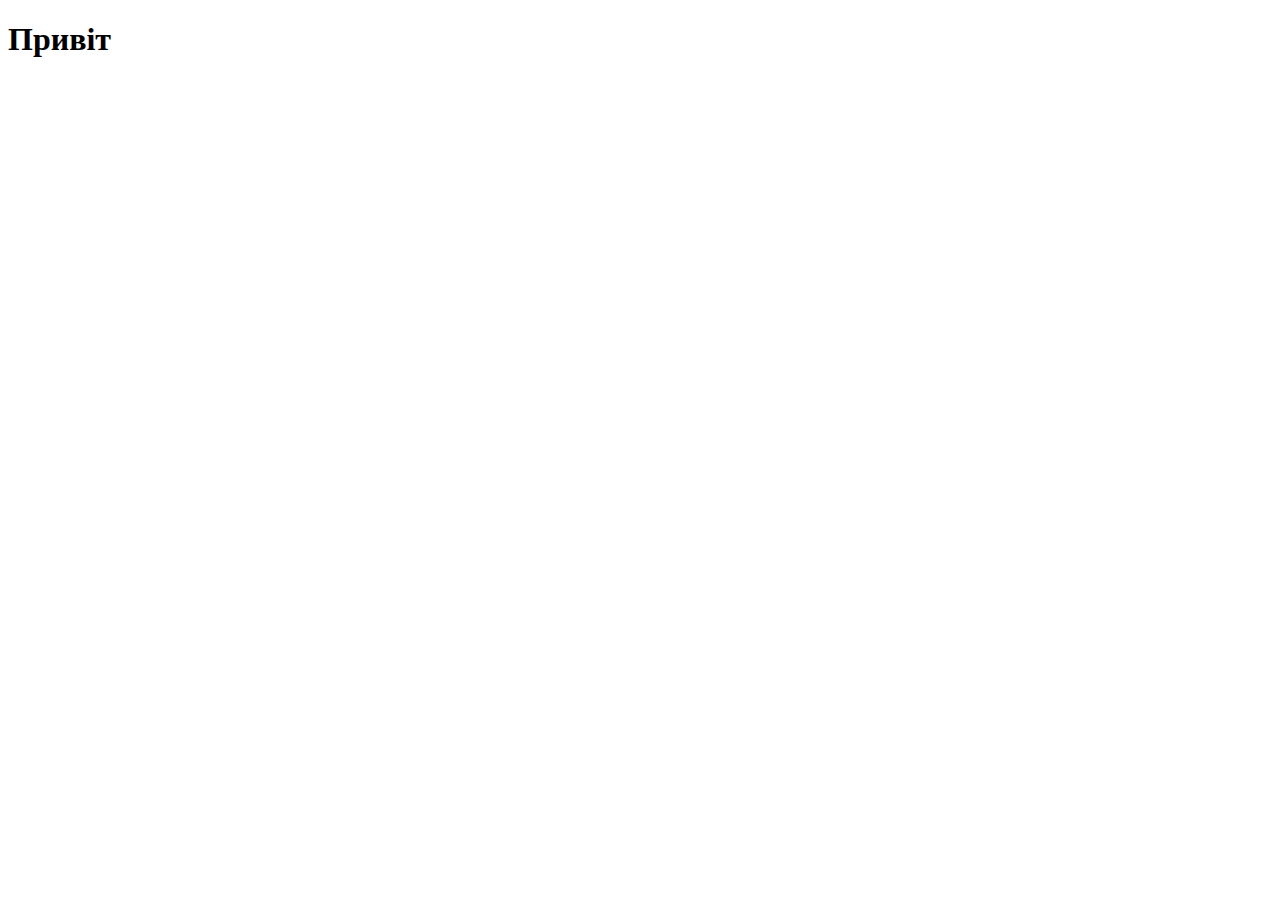
==== index.html @ 093e600b "Create index.html" ====
<!DOCTYPE html>
<html lang="en">
  <head>
    <meta charset="UTF-8" />
    <meta name="viewport" content="width=device-width, initial-scale=1.0" />
    <title>Document</title>
  </head>
  <body>
    <h1>Привіт</h1>
  </body>
</html>
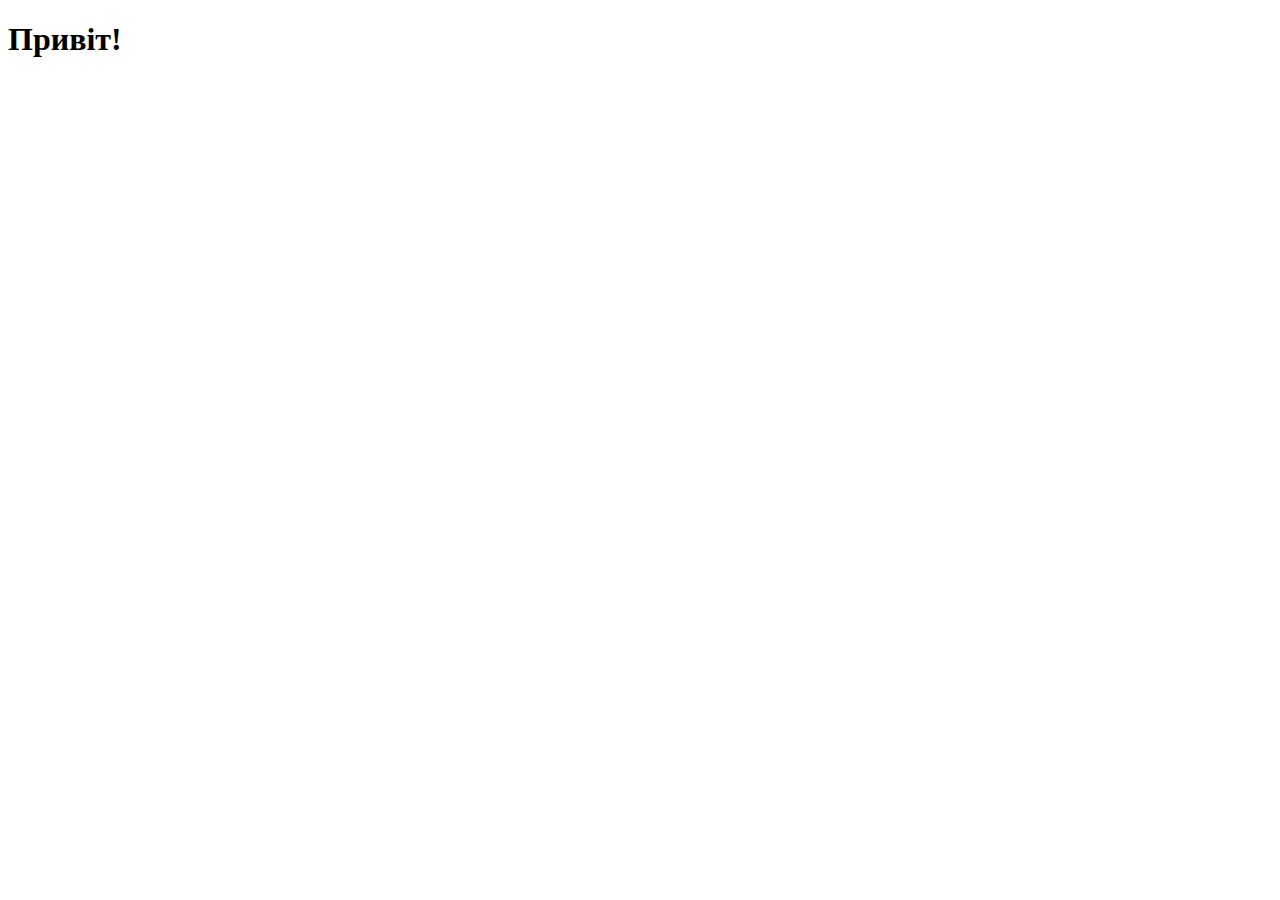
==== commit 8d48a783: "Update index.html" ====
--- a/index.html
+++ b/index.html
@@ -6,6 +6,6 @@
     <title>Document</title>
   </head>
   <body>
-    <h1>Привіт</h1>
+    <h1>Привіт!</h1>
   </body>
 </html>
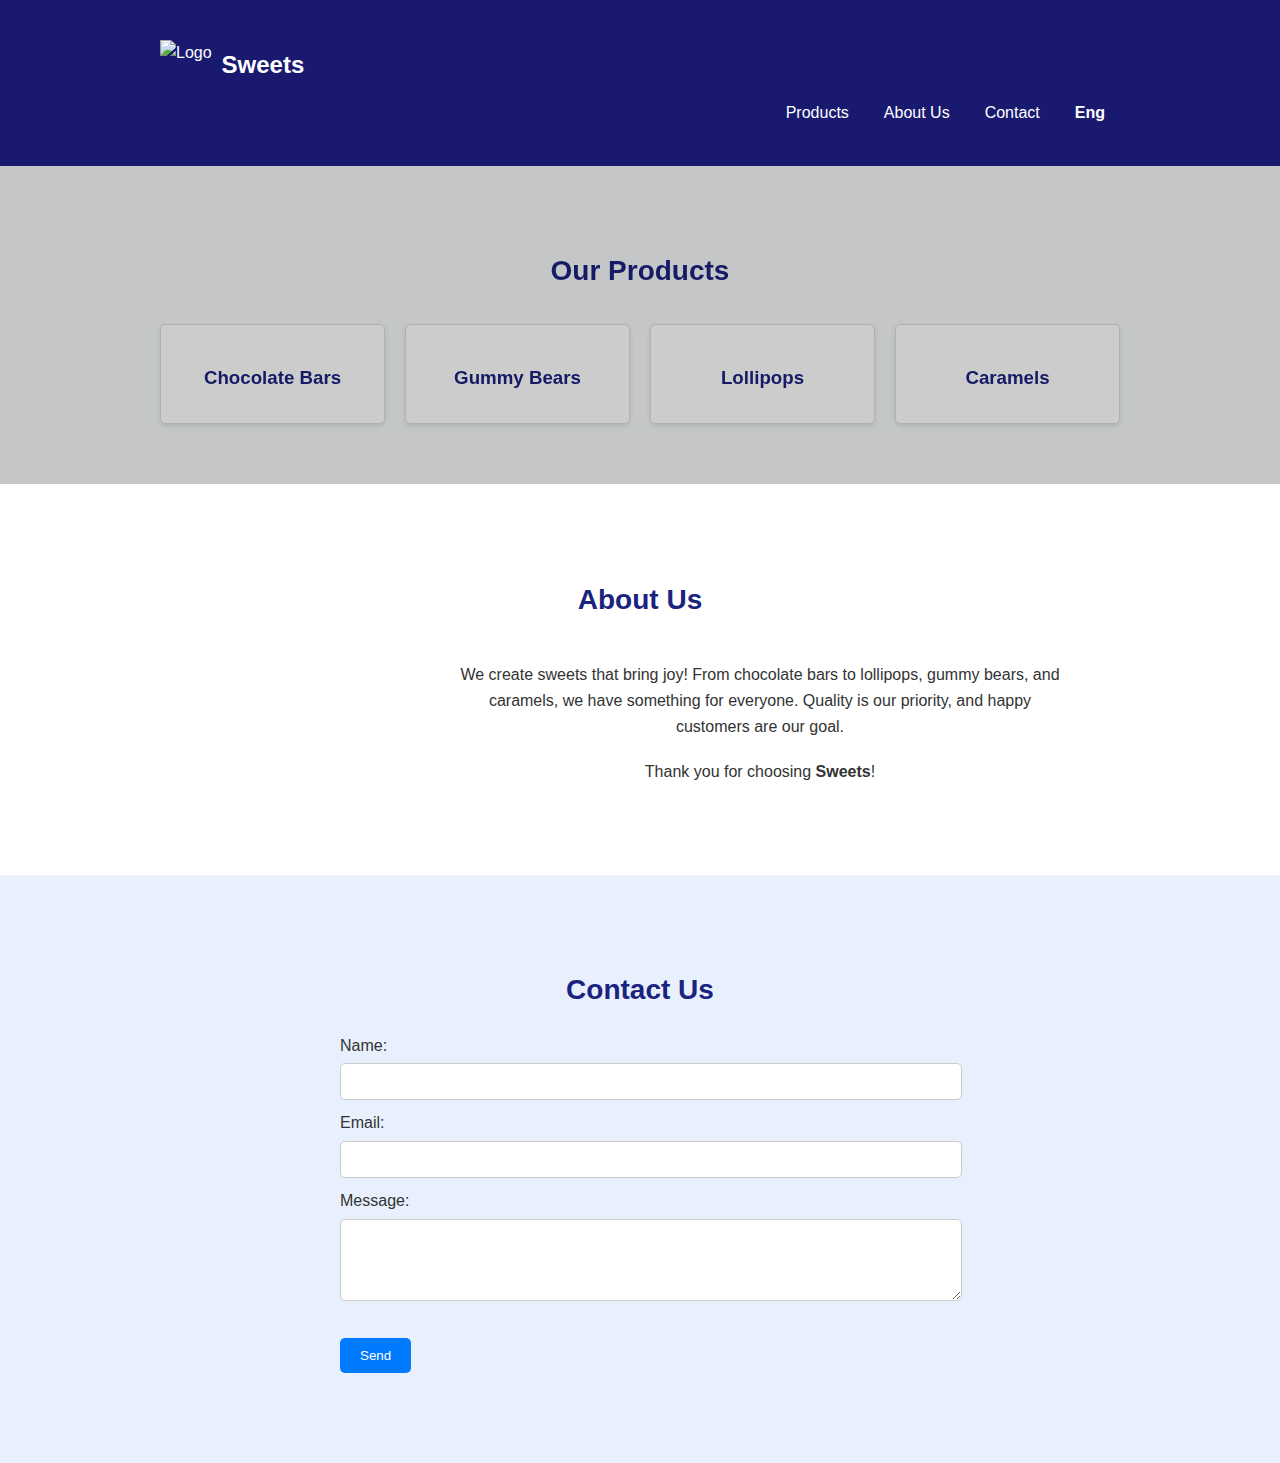
==== commit 69187e12: "." ====
--- a/index.html
+++ b/index.html
@@ -3,9 +3,278 @@
   <head>
     <meta charset="UTF-8" />
     <meta name="viewport" content="width=device-width, initial-scale=1.0" />
-    <title>Document</title>
+    <title>Sweets</title>
+    <link rel="stylesheet" href="./css/style.css" />
+    <style>
+      body {
+        font-family: sans-serif;
+        margin: 0;
+        background-color: #f8f8f8;
+        color: #333;
+      }
+
+      .container {
+        max-width: 960px;
+        margin: 0 auto;
+        padding: 20px;
+      }
+
+      .header {
+        background-color: midnightblue;
+        padding: 20px 0;
+        color: #fff;
+      }
+
+      .logo-container {
+        display: flex;
+        align-items: center;
+      }
+
+      .logo-container img {
+        height: 50px;
+        margin-right: 10px;
+      }
+
+      .logo {
+        font-size: 24px;
+        font-weight: bold;
+        color: #fff;
+        text-decoration: none;
+      }
+
+      .nav-list {
+        list-style: none;
+        margin: 0;
+        padding: 0;
+        display: flex;
+        justify-content: flex-end;
+      }
+
+      .nav-list li {
+        margin-left: 20px;
+      }
+
+      .nav-list a {
+        text-decoration: none;
+        color: #fff;
+        transition: color 0.3s ease;
+      }
+
+      .nav-list a:hover {
+        color: #ccc;
+      }
+
+      section {
+        padding: 40px 0;
+      }
+
+      h2 {
+        font-size: 28px;
+        margin-bottom: 20px;
+        color: #333;
+      }
+
+      .product-grid {
+        display: grid;
+        grid-template-columns: repeat(auto-fit, minmax(200px, 1fr));
+        grid-gap: 20px;
+      }
+
+      .product {
+        background-color: #fff;
+        padding: 20px;
+        border-radius: 5px;
+        box-shadow: 0 2px 5px rgba(0, 0, 0, 0.1);
+        text-align: center;
+      }
+
+      .product h3 {
+        margin-bottom: 10px;
+      }
+
+      .product a {
+        text-decoration: none;
+        color: #333;
+        transition: color 0.3s ease;
+      }
+
+      .product a:hover {
+        color: #007bff;
+      }
+
+      .mosaic {
+        display: flex;
+        flex-direction: column;
+        align-items: center;
+        width: 100%;
+        padding: 20px;
+      }
+
+      .mosaic-item {
+        position: relative;
+        overflow: hidden;
+        width: 30%;
+        height: auto;
+        border-radius: 5px;
+        box-shadow: 0 4px 8px rgba(0, 0, 0, 0.1);
+        margin-bottom: 20px;
+      }
+
+      .mosaic-item img {
+        width: 100%;
+        height: 100%;
+        object-fit: cover;
+        transition: transform 0.3s ease;
+      }
+
+      .mosaic-item:hover img {
+        transform: scale(1.1);
+      }
+
+      .contact-form label {
+        display: block;
+        margin-bottom: 5px;
+      }
+
+      .contact-form input,
+      .contact-form textarea {
+        width: 100%;
+        padding: 10px;
+        margin-bottom: 10px;
+        border: 1px solid #ccc;
+        border-radius: 5px;
+      }
+
+      .btn {
+        background-color: #007bff;
+        color: #fff;
+        padding: 10px 20px;
+        border: none;
+        border-radius: 5px;
+        cursor: pointer;
+        transition: background-color 0.3s ease;
+      }
+
+      .btn:hover {
+        background-color: #0056b3;
+      }
+
+      .about-container {
+        display: flex;
+        align-items: flex-start;
+      }
+
+      .about-image {
+        width: 200px;
+        margin-right: 20px;
+        border-radius: 5px;
+      }
+
+      .about-text {
+        flex-grow: 1;
+      }
+
+      .about-images {
+        display: flex;
+        flex-direction: column;
+        margin-right: 20px;
+      }
+
+      .about-images img {
+        margin-bottom: 10px;
+      }
+      #products {
+        background-image: url("./Project_2.turm/IMG_6485.jpg.webp");
+        background-size: cover;
+        background-position: center;
+        background-repeat: no-repeat;
+        padding: 40px 0;
+        filter: brightness(80%);
+      }
+    </style>
   </head>
   <body>
-    <h1>Привіт!</h1>
+    <header class="header">
+      <div class="container">
+        <div class="logo-container">
+          <img src="./Project_2.turm/2025-02-25 21.49.21.jpg" alt="Logo" />
+          <div class="logo">Sweets</div>
+        </div>
+
+        <nav class="nav">
+          <ul class="nav-list">
+            <li><a href="#products">Products</a></li>
+            <li><a href="#about">About Us</a></li>
+            <li><a href="#contact">Contact</a></li>
+            <li><a href="./index2.html" class="lang-link">Eng</a></li>
+          </ul>
+        </nav>
+      </div>
+    </header>
+    <section id="products" class="products">
+      <div class="container">
+        <h2>Our Products</h2>
+        <div class="product-grid">
+          <div class="product">
+            <h3><a href="chocolatebars.html">Chocolate Bars</a></h3>
+          </div>
+          <div class="product">
+            <h3><a href="gummybears.html">Gummy Bears</a></h3>
+          </div>
+          <div class="product">
+            <h3><a href="lollipops.html">Lollipops</a></h3>
+          </div>
+          <div class="product">
+            <h3><a href="caramels.html">Caramels</a></h3>
+          </div>
+        </div>
+      </div>
+    </section>
+
+    <section id="about" class="about">
+      <div class="container">
+        <h2>About Us</h2>
+        <div class="about-container">
+          <div class="about-images">
+            <img
+              src="./Project_2.turm/istockphoto-1327093724-1024x1024.jpg"
+              alt=""
+              class="about-image"
+            />
+            <img
+              src="./Project_2.turm/istockphoto-522735736-1024x1024.jpg"
+              alt=""
+              class="about-image"
+            />
+          </div>
+          <div class="about-text">
+            <p>
+              We create sweets that bring joy! From chocolate bars to lollipops,
+              gummy bears, and caramels, we have something for everyone. Quality
+              is our priority, and happy customers are our goal.
+            </p>
+            <p>Thank you for choosing <strong>Sweets</strong>!</p>
+          </div>
+        </div>
+      </div>
+    </section>
+
+    <section id="contact" class="contact">
+      <div class="container">
+        <h2>Contact Us</h2>
+        <form action="#" method="post" class="contact-form">
+          <label for="name">Name:</label>
+          <input type="text" id="name" name="name" required />
+
+          <label for="email">Email:</label>
+          <input type="email" id="email" name="email" required />
+
+          <label for="message">Message:</label>
+          <textarea id="message" name="message" rows="4" required></textarea>
+
+          <button type="submit" class="btn">Send</button>
+        </form>
+      </div>
+    </section>
   </body>
 </html>
--- a/css/style.css
+++ b/css/style.css
@@ -0,0 +1,305 @@
+body {
+  margin: 0;
+  font-family: Arial, sans-serif;
+  line-height: 1.6;
+  color: #333;
+}
+
+.container {
+  width: 80%;
+  margin: 0 auto;
+  padding: 20px;
+}
+
+.header {
+  background: #1a237e;
+  color: white;
+  padding: 20px 0;
+}
+
+.logo {
+  text-align: center;
+  font-size: 2em;
+  margin: 0;
+}
+
+.nav {
+  text-align: center;
+  margin-top: 10px;
+}
+
+.nav-list {
+  list-style: none;
+  padding: 0;
+}
+
+.nav-list li {
+  display: inline;
+  margin: 0 15px;
+}
+
+.nav-list a {
+  text-decoration: none;
+  color: white;
+}
+
+.hero {
+  background: #e8f0fe;
+  text-align: center;
+  padding: 50px 0;
+}
+
+.hero h2 {
+  margin: 0;
+  font-size: 2.5em;
+  color: #1a237e;
+}
+
+.hero p {
+  font-size: 1.2em;
+}
+
+.btn {
+  display: inline-block;
+  background: #1a237e;
+  color: white;
+  padding: 10px 20px;
+  margin-top: 20px;
+  text-decoration: none;
+  border-radius: 5px;
+  transition: background 0.3s;
+}
+
+.btn:hover {
+  background: #151b54;
+}
+
+.products {
+  background: #f5f8fa;
+  padding: 50px 0;
+}
+
+.products h2 {
+  text-align: center;
+  color: #1a237e;
+}
+
+.product-grid {
+  display: grid;
+  grid-template-columns: repeat(4, 1fr);
+  gap: 20px;
+  margin-top: 30px;
+}
+
+.product {
+  text-align: center;
+  padding: 10px;
+  background: white;
+  border: 1px solid #ddd;
+  border-radius: 5px;
+  transition: transform 0.3s;
+}
+
+.product:hover {
+  transform: scale(1.05);
+}
+
+.product img {
+  width: 100%;
+  border-radius: 5px;
+  object-fit: cover;
+  height: 200px;
+}
+
+.product h3 a {
+  text-decoration: none;
+  color: #1a237e;
+  transition: color 0.3s;
+}
+
+.product h3 a:hover {
+  color: #151b54;
+}
+
+.about {
+  background: #fff;
+  padding: 50px 0;
+}
+
+.about h2 {
+  text-align: center;
+  color: #1a237e;
+}
+
+.about p {
+  max-width: 600px;
+  margin: 20px auto;
+  text-align: center;
+}
+
+.contact {
+  background: #e8f0fe;
+  padding: 50px 0;
+}
+
+.contact h2 {
+  text-align: center;
+  color: #1a237e;
+}
+
+.contact-form {
+  max-width: 600px;
+  margin: 20px auto;
+}
+
+.contact-form label {
+  display: block;
+  margin-bottom: 10px;
+}
+
+.contact-form input,
+.contact-form textarea {
+  width: 100%;
+  padding: 10px;
+  margin-bottom: 20px;
+  border: 1px solid #ddd;
+  border-radius: 5px;
+}
+
+.lang-link {
+  color: white;
+  font-weight: bold;
+  text-decoration: underline;
+  transition: color 0.3s, text-decoration 0.3s;
+}
+
+.lang-link:hover {
+  color: #add8e6;
+  text-decoration: none;
+}
+
+.product {
+  position: relative;
+  text-align: center;
+  padding: 10px;
+  background: white;
+  border: 1px solid #ddd;
+  border-radius: 5px;
+  transition: transform 0.3s;
+  overflow: hidden;
+}
+
+.product:hover {
+  transform: scale(1.05);
+}
+
+.product-price {
+  margin-bottom: 10px;
+  font-weight: bold;
+}
+
+.order-button {
+  background-color: #1a237e;
+  color: white;
+  padding: 10px 20px;
+  border: none;
+  border-radius: 5px;
+  cursor: pointer;
+  transition: background-color 0.3s;
+}
+
+.order-button:hover {
+  background-color: #151b54;
+}
+
+.modal {
+  display: none;
+  position: fixed;
+  z-index: 1;
+  left: 0;
+  top: 0;
+  width: 100%;
+  height: 100%;
+  overflow: auto;
+  background-color: rgba(0, 0, 0, 0.4);
+}
+
+.modal-content {
+  background-color: #fefefe;
+  margin: 15% auto;
+  padding: 20px;
+  border: 1px solid #888;
+  width: 30%;
+  border-radius: 5px;
+  position: relative;
+}
+
+.close-button {
+  position: absolute;
+  top: 10px;
+  right: 15px;
+  font-size: 20px;
+  cursor: pointer;
+  color: #888;
+}
+
+#order-form label {
+  display: block;
+  margin-bottom: 5px;
+}
+
+#order-form input,
+#order-form textarea {
+  width: calc(100% - 12px);
+  padding: 5px;
+  margin-bottom: 10px;
+  border: 1px solid #ccc;
+  border-radius: 3px;
+  box-sizing: border-box;
+}
+
+#order-form button[type="submit"] {
+  background-color: #1a237e;
+  color: white;
+  padding: 10px 15px;
+  border: none;
+  border-radius: 3px;
+  cursor: pointer;
+}
+
+#order-form button[type="submit"]:hover {
+  background-color: #151b54;
+}
+
+.filter-container {
+  display: flex;
+  justify-content: space-between;
+  align-items: flex-start;
+}
+
+.filter {
+  width: 200px;
+  padding: 20px;
+  border: 1px solid #ccc;
+  border-radius: 5px;
+  background-color: #f0f0f0;
+}
+
+.filter h3 {
+  margin-top: 0;
+  color: #1a237e;
+}
+
+.filter input[type="range"] {
+  width: calc(100% - 60px);
+}
+#product-grid {
+  display: grid;
+  grid-template-columns: repeat(auto-fit, minmax(250px, 1fr));
+  gap: 20px;
+}
+#product-grid {
+  display: grid;
+  grid-template-columns: repeat(4, 1fr);
+  gap: 20px;
+}
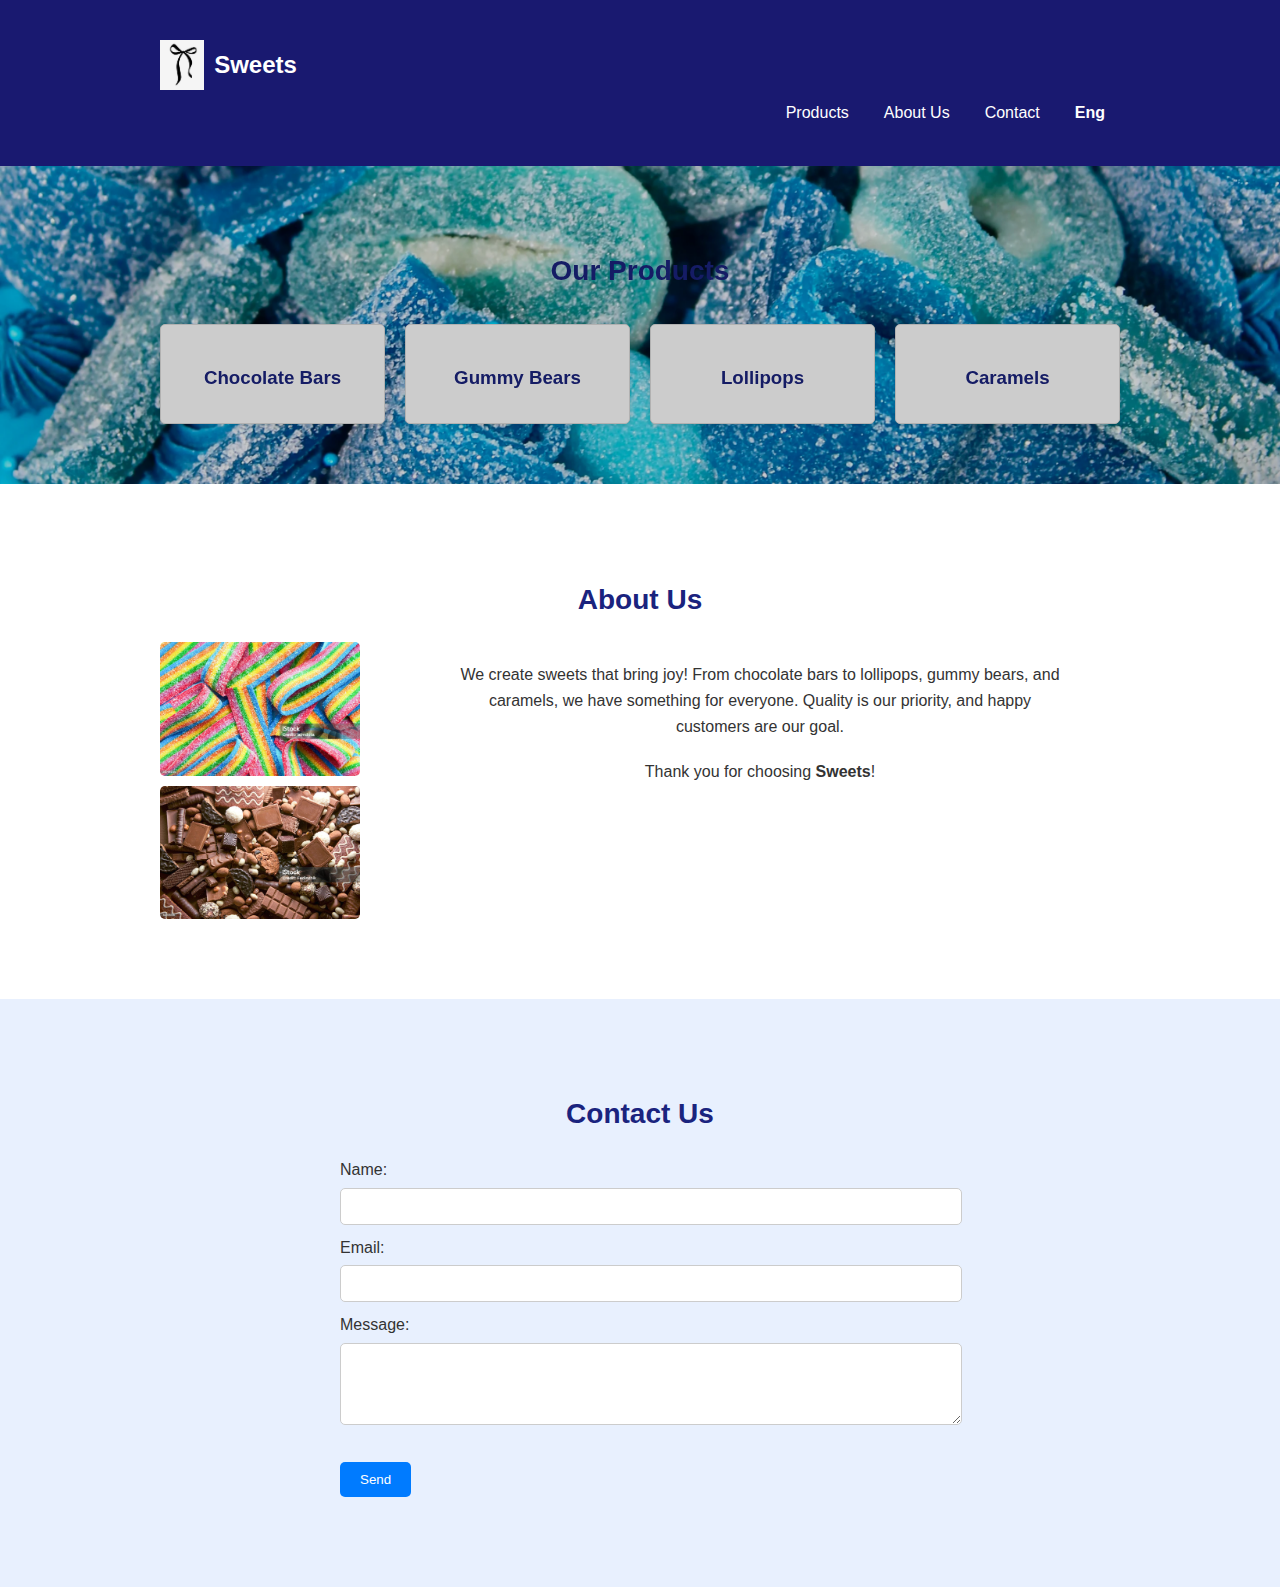
==== commit a92b0b10: "." ====
--- a/index.html
+++ b/index.html
@@ -184,7 +184,7 @@
         margin-bottom: 10px;
       }
       #products {
-        background-image: url("./Project_2.turm/IMG_6485.jpg.webp");
+        background-image: url("./images/fone.webp");
         background-size: cover;
         background-position: center;
         background-repeat: no-repeat;
@@ -197,7 +197,7 @@
     <header class="header">
       <div class="container">
         <div class="logo-container">
-          <img src="./Project_2.turm/2025-02-25 21.49.21.jpg" alt="Logo" />
+          <img src="./images/logo.jpg" alt="Logo" />
           <div class="logo">Sweets</div>
         </div>
 
@@ -236,16 +236,8 @@
         <h2>About Us</h2>
         <div class="about-container">
           <div class="about-images">
-            <img
-              src="./Project_2.turm/istockphoto-1327093724-1024x1024.jpg"
-              alt=""
-              class="about-image"
-            />
-            <img
-              src="./Project_2.turm/istockphoto-522735736-1024x1024.jpg"
-              alt=""
-              class="about-image"
-            />
+            <img src="./images/about1.jpg" alt="" class="about-image" />
+            <img src="./images/about2.jpg" alt="" class="about-image" />
           </div>
           <div class="about-text">
             <p>
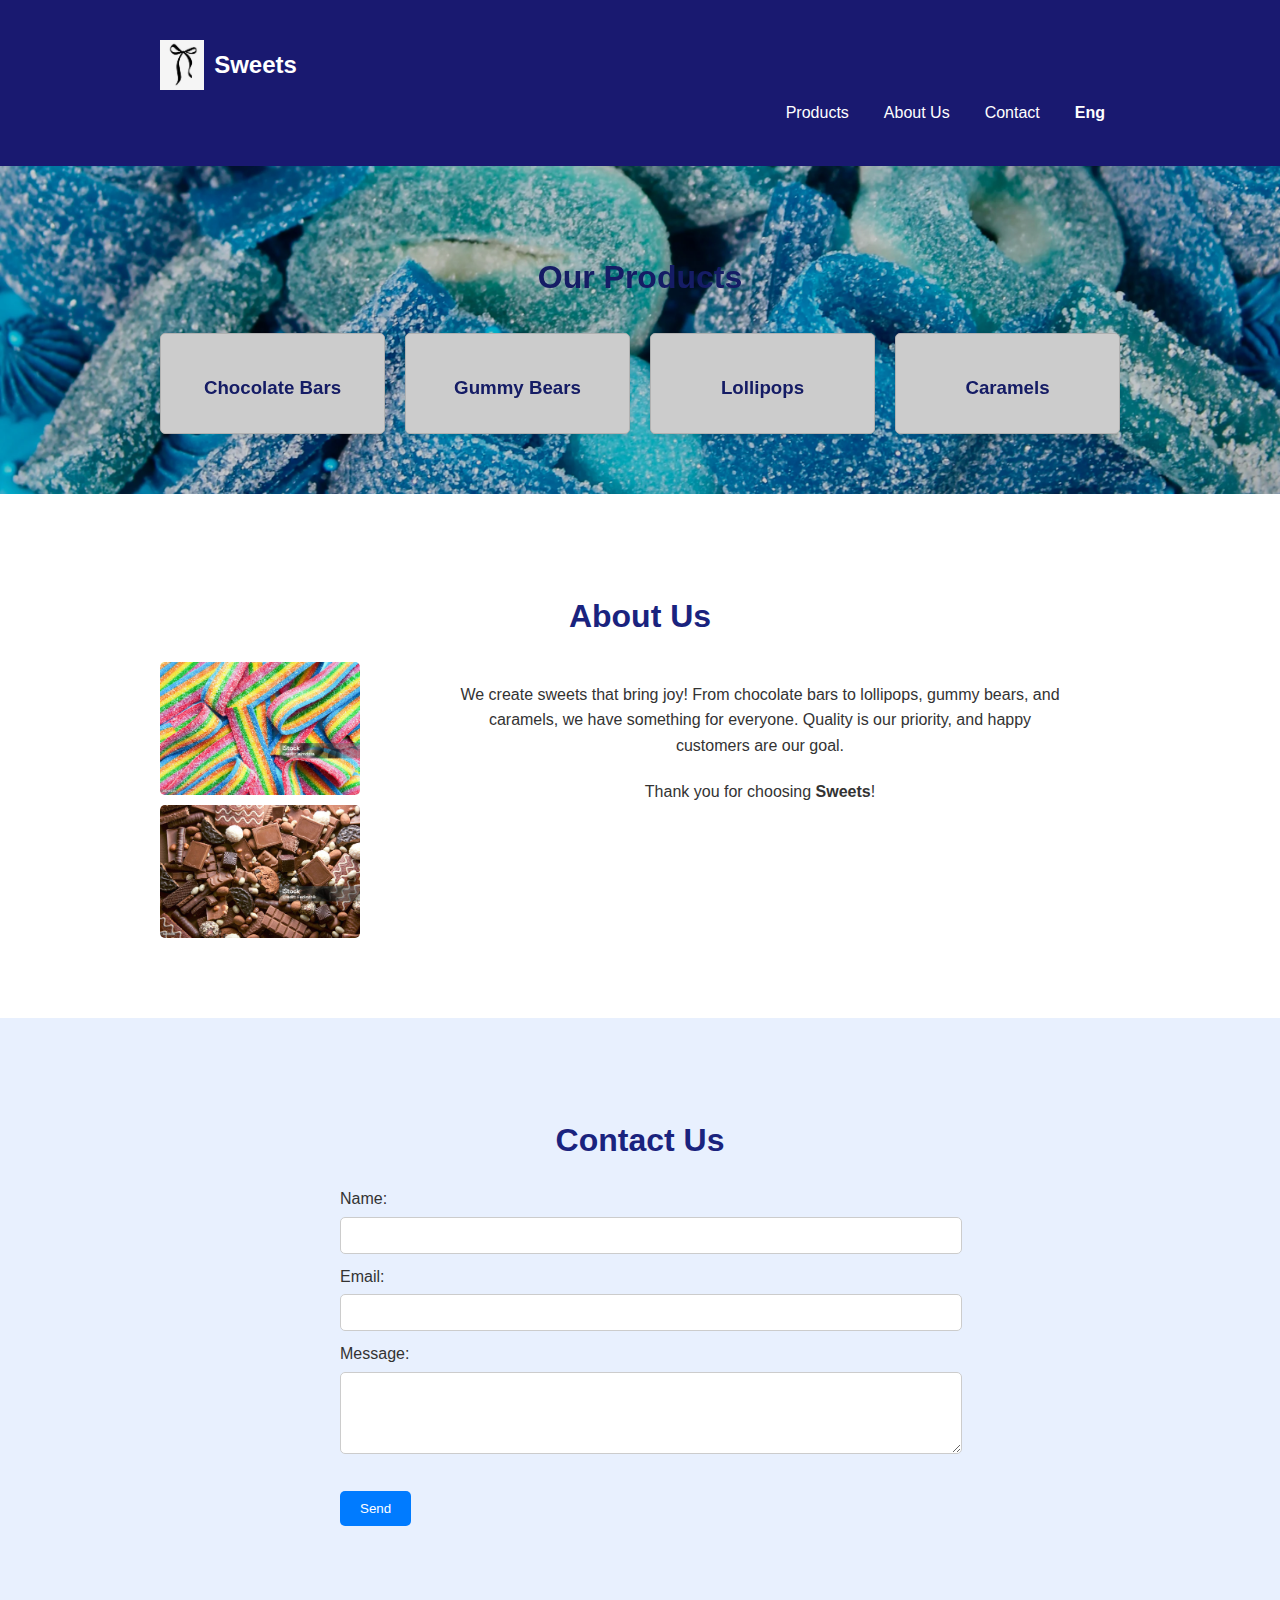
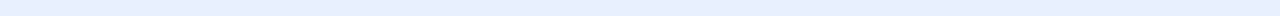
==== commit c7d63bf1: "." ====
--- a/index.html
+++ b/index.html
@@ -162,6 +162,7 @@
       .about-container {
         display: flex;
         align-items: flex-start;
+        flex-wrap: wrap;
       }
 
       .about-image {
@@ -183,6 +184,7 @@
       .about-images img {
         margin-bottom: 10px;
       }
+
       #products {
         background-image: url("./images/fone.webp");
         background-size: cover;
@@ -190,6 +192,93 @@
         background-repeat: no-repeat;
         padding: 40px 0;
         filter: brightness(80%);
+      }
+      @media screen and (min-width: 1024px) {
+        .product-grid {
+          grid-template-columns: repeat(4, 1fr);
+        }
+
+        h2 {
+          font-size: 32px;
+        }
+
+        .about-container {
+          flex-direction: row;
+          align-items: flex-start;
+        }
+
+        .about-images {
+          flex-direction: column;
+          margin-right: 20px;
+        }
+
+        .about-image {
+          width: 200px;
+          margin-right: 20px;
+        }
+      }
+
+      @media screen and (max-width: 768px) {
+        .nav-list {
+          flex-direction: column;
+          align-items: center;
+        }
+
+        .nav-list li {
+          margin-left: 0;
+          margin-bottom: 10px;
+        }
+
+        .product-grid {
+          grid-template-columns: 1fr 1fr;
+        }
+
+        h2 {
+          font-size: 24px;
+        }
+
+        .about-container {
+          flex-direction: column;
+          align-items: center;
+        }
+
+        .about-images {
+          flex-direction: row;
+          margin-bottom: 20px;
+        }
+
+        .about-image {
+          width: 100px;
+          margin-right: 10px;
+        }
+      }
+
+      @media screen and (max-width: 480px) {
+        .logo-container {
+          flex-direction: column;
+          align-items: center;
+        }
+
+        .logo {
+          font-size: 20px;
+        }
+
+        .product-grid {
+          grid-template-columns: 1fr;
+        }
+
+        .product h3 {
+          font-size: 18px;
+        }
+
+        .contact-form input,
+        .contact-form textarea {
+          font-size: 14px;
+        }
+
+        .btn {
+          padding: 8px 16px;
+        }
       }
     </style>
   </head>
